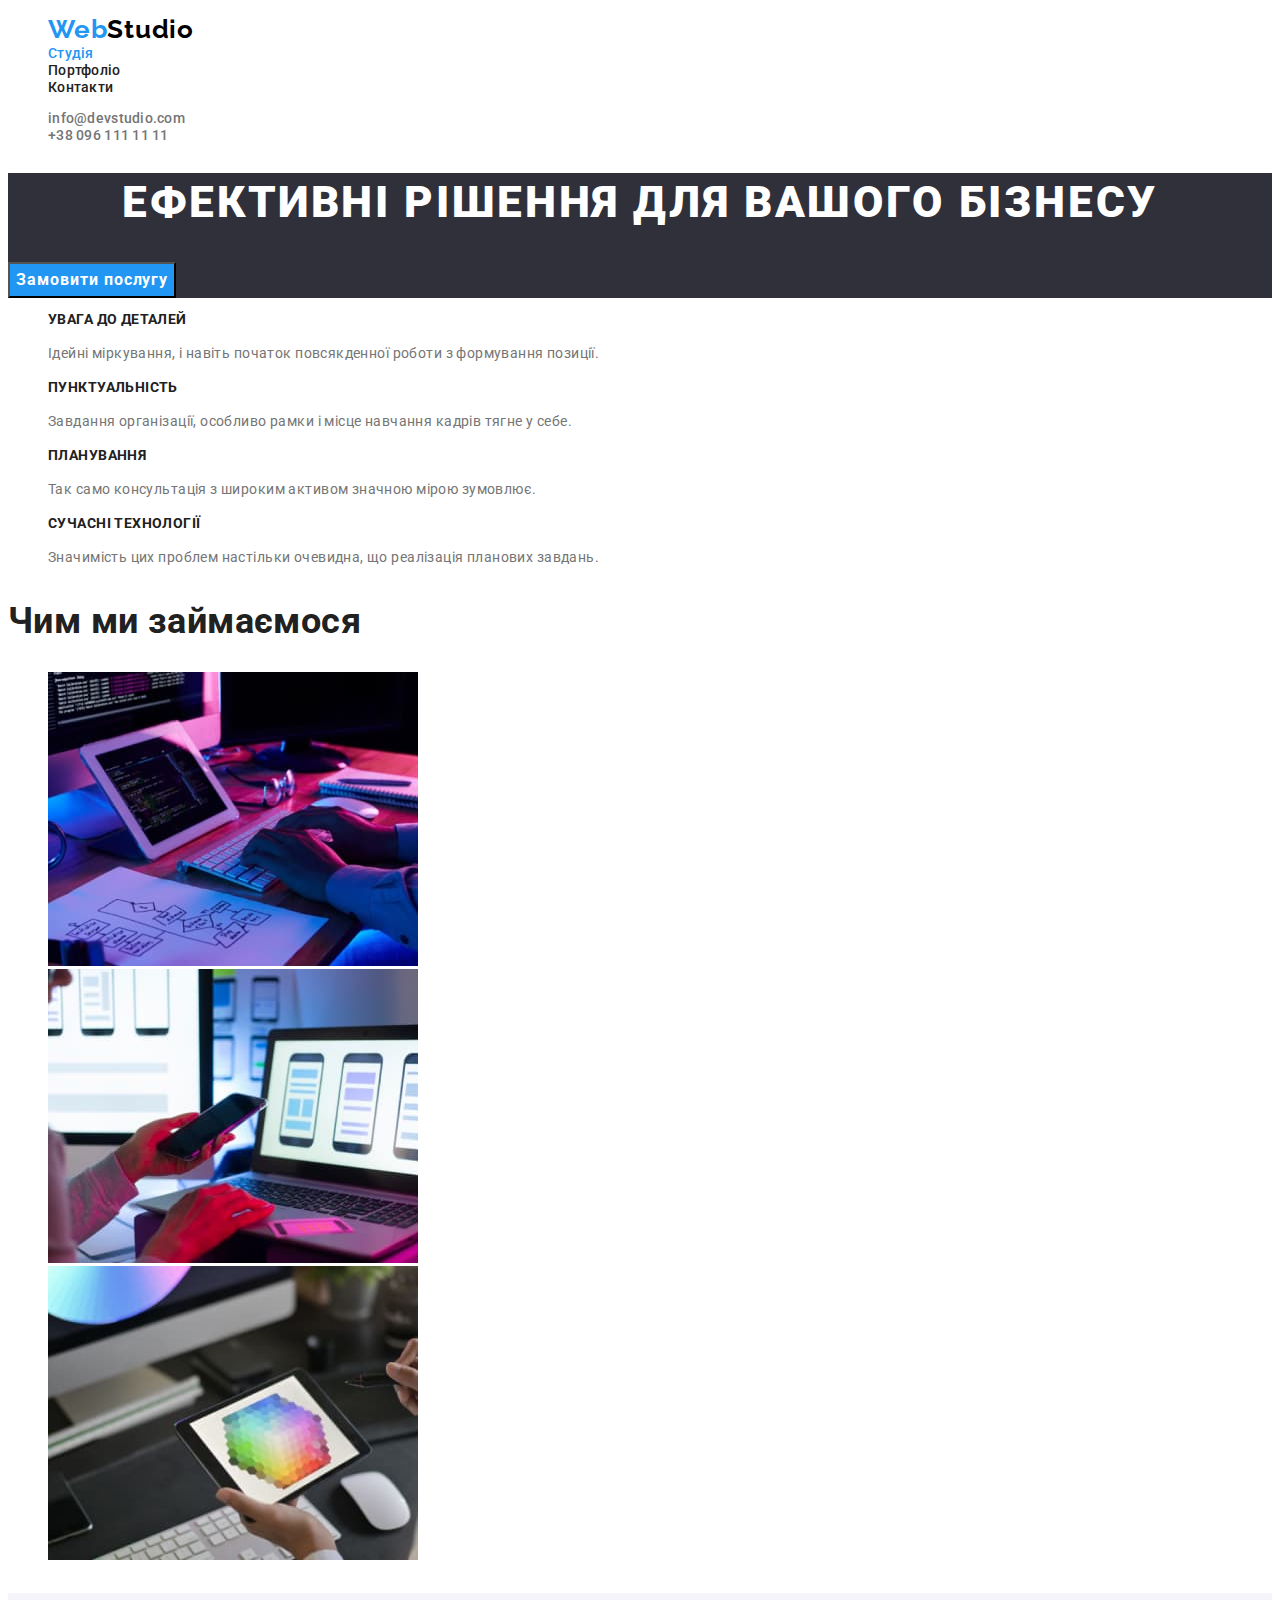
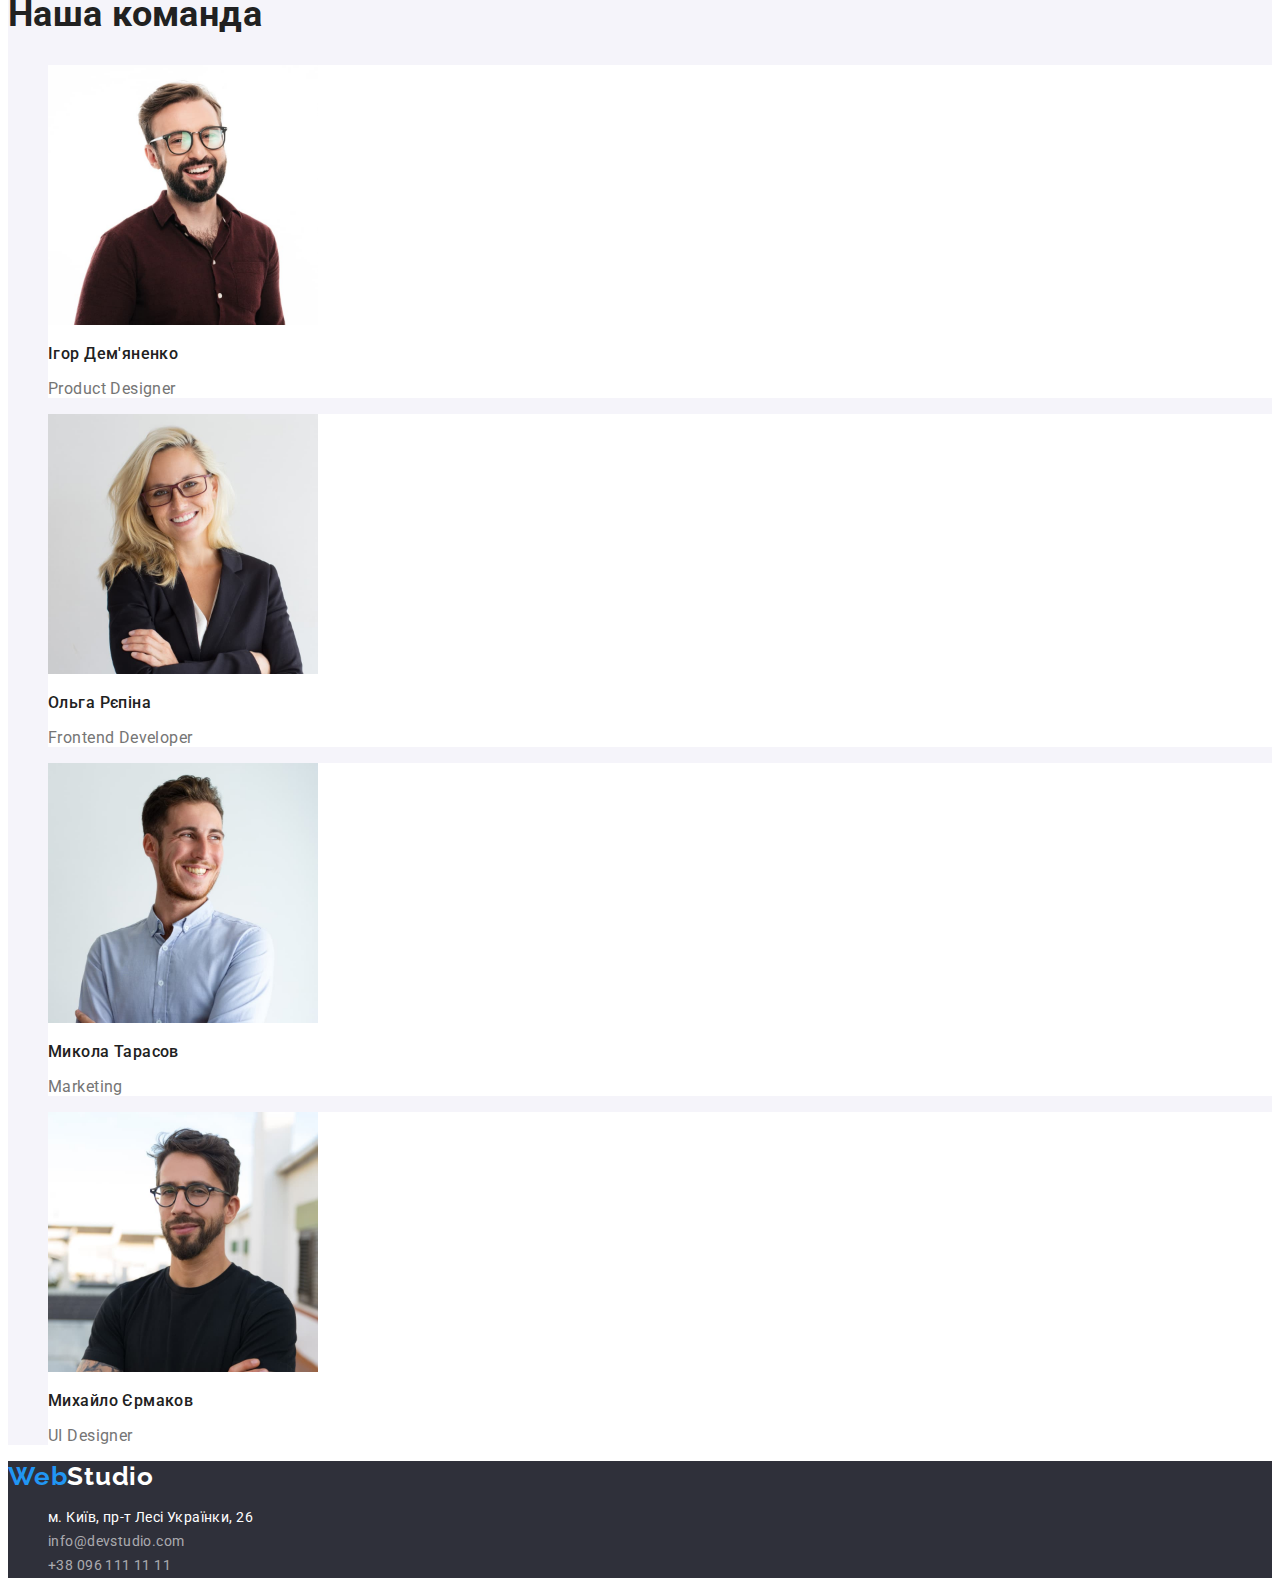
==== index.html @ b94f9e49 "Initial commit" ====
<!DOCTYPE html>
<html lang="uk">
  <head>
    <meta charset="UTF-8" />
    <meta http-equiv="X-UA-Compatible" content="IE=edge" />
    <meta name="viewport" content="width=device-width, initial-scale=1.0" />
    <title>WebStudio</title>
    <link rel="preconnect" href="https://fonts.googleapis.com" />
    <link rel="preconnect" href="https://fonts.gstatic.com" crossorigin />
    <link
      href="https://fonts.googleapis.com/css2?family=Raleway:wght@700&family=Roboto:wght@400;500;700;900&display=swap"
      rel="stylesheet"
    />
    <link rel="stylesheet" href="./css/styles.css" />
  </head>
  <body>
    <!--Шапка сайту-->
    <header class="header">
      <nav clas="nav">
        <ul class="nav-list list">
          <li class="nav-item">
            <a class="logo link" lang="en" href="./index.html"
              >Web<span class="accent">Studio</span></a
            >
          </li>
          <li class="nav-item">
            <a class="nav-link link current" href="./index.html">Студія</a>
          </li>
          <li class="nav-item">
            <a class="nav-link link" href="./portfolio.html">Портфоліо</a>
          </li>
          <li class="nav-item">
            <a class="nav-link link" href="">Контакти</a>
          </li>
        </ul>
      </nav>
      <ul class="list">
        <li>
          <a class="contact-link link" href="mailto:info@devstudio.com"
            >info@devstudio.com
          </a>
        </li>
        <li>
          <a class="contact-link link" href="tel:+380961111111"
            >+38 096 111 11 11</a
          >
        </li>
      </ul>
    </header>

    <main>
      <!--Герой-->
      <section class="hero">
        <h1 class="hero-title">Ефективні рішення для вашого бізнесу</h1>
        <button class="hero-btn" type="button">Замовити послугу</button>
      </section>
      <!--Наші переваги-->
      <section class="benefits">
        <h2 class="visually-hidden">НАШІ ПЕРЕВАГИ</h2>
        <ul class="benefits-list list">
          <li>
            <h3 class="benefits-title">УВАГА ДО ДЕТАЛЕЙ</h3>
            <p class="benefits-text">
              Ідейні міркування, і навіть початок повсякденної роботи з
              формування позиції.
            </p>
          </li>
          <li>
            <h3 class="benefits-title">ПУНКТУАЛЬНІСТЬ</h3>
            <p class="benefits-text">
              Завдання організації, особливо рамки і місце навчання кадрів тягне
              у себе.
            </p>
          </li>
          <li>
            <h3 class="benefits-title">ПЛАНУВАННЯ</h3>
            <p class="benefits-text">
              Так само консультація з широким активом значною мірою зумовлює.
            </p>
          </li>
          <li>
            <h3 class="benefits-title">СУЧАСНІ ТЕХНОЛОГІЇ</h3>
            <p class="benefits-text">
              Значимість цих проблем настільки очевидна, що реалізація планових
              завдань.
            </p>
          </li>
        </ul>
      </section>
      <!--Чим ми займаємося-->
      <section class="activity">
        <h2 class="activity-title section-title">Чим ми займаємося</h2>
        <ul class="activity-list list">
          <li>
            <img
              src="./images/box1.jpg"
              alt="процес написання коду"
              width="370"
            />
          </li>
          <li>
            <img
              src="./images/box2.jpg"
              alt="дизайн телефонного додатку"
              width="370"
            />
          </li>
          <li>
            <img src="./images/box3.jpg" alt="графічний дизайн" width="370" />
          </li>
        </ul>
      </section>
      <!--Наша команда-->
      <section class="team">
        <h2 class="team-title section-title">Наша команда</h2>
        <ul class="list">
          <li class="team-item">
            <img
              src="./images/img.jpg"
              alt="чоловік в окулярах з бородою"
              width="270"
            />
            <h3 class="team-subtitle">Ігор Дем'яненко</h3>
            <p class="team-text" lang="en">Product Designer</p>
          </li>
          <li class="team-item">
            <img
              src="./images/img1.jpg"
              alt="усміхнена блондинка"
              width="270"
            />
            <h3 class="team-subtitle">Ольга Рєпіна</h3>
            <p class="team-text" lang="en">Frontend Developer</p>
          </li>
          <li class="team-item">
            <img
              src="./images/img2.jpg"
              alt="веселий хлопець в сорочці"
              width="270"
            />
            <h3 class="team-subtitle">Микола Тарасов</h3>
            <p class="team-text" lang="en">Marketing</p>
          </li>
          <li class="team-item">
            <img
              src="./images/img3.jpg"
              alt="бородатий чоловік у футболці"
              width="270"
            />
            <h3 class="team-subtitle">Михайло Єрмаков</h3>

            <p class="team-text" lang="en">UI Designer</p>
          </li>
        </ul>
      </section>
    </main>
    <!--Підвал-->
    <footer class="footer">
      <a class="link logo" lang="en" href="./index.html"
        >Web<span class="footer-accent">Studio</span></a
      >
      <address>
        <ul class="list">
          <li>
            <a class="footer-link link" href=""
              >м. Київ, пр-т Лесі Українки, 26</a
            >
          </li>
          <li>
            <a class="footer-contact-link link" href="mailto:info@devstudio.com"
              >info@devstudio.com
            </a>
          </li>
          <li>
            <a class="footer-contact-link link" href="tel:+380961111111"
              >+38 096 111 11 11</a
            >
          </li>
        </ul>
      </address>
    </footer>
  </body>
</html>
---- css/styles.css ----
:root {
  --main-title-color: #212121;
  --second-title-color: #ffffff;
  --main-text-color: #757575;
  --typical-lh: 1.17;
  --main-font: "Roboto", sans-serif;
  --main-background-color: #ffffff;
  --second-background-color: #2f303a;
}

body {
  font-family: var(--main-font);
  background-color: var(--main-background-color);
  color: var(--main-text-color);
  letter-spacing: 0.03em;
  font-size: 14px;
}

.list {
  list-style: none;
}

.link {
  text-decoration: none;
}

/*------------------- Header--------------- */

.logo {
  font-family: "Raleway", sans-serif;
  font-style: normal;
  font-weight: 700;
  font-size: 26px;
  line-height: 1.19;
  letter-spacing: 0.03em;
  color: #2196f3;
}

.accent {
  color: #000000;
}

.nav-link {
  font-weight: 500;
  line-height: 1.14;
  letter-spacing: 0.02em;
  color: var(--main-title-color);
}

.current {
  color: #2196f3;
}

.contact-link {
  font-weight: 500;
  line-height: 1.14;
  letter-spacing: 0.02em;
  color: var(--main-text-color);
}

.nav-link:hover,
.nav-link:focus {
  color: #2196f3;
}

.contact-link:hover,
.contact-link:focus {
  color: #2196f3;
}

/*-------------- Hero ------------------*/

.hero {
  background: var(--second-background-color);
}

.hero-title {
  font-weight: 900;
  font-size: 44px;
  line-height: 1.36;
  text-align: center;
  letter-spacing: 0.06em;
  text-transform: uppercase;
  color: var(--second-title-color);
}

.hero-btn {
  font-family: inherit;
  font-weight: 700;
  font-size: 16px;
  line-height: 1.87;
  letter-spacing: 0.06em;
  color: var(--second-title-color);
  background: #2196f3;
  cursor: pointer;
}

.hero-btn:hover,
.hero-btn:focus {
  background: #188ce8;
  box-shadow: 0px 4px 4px rgba(0, 0, 0, 0.15);
  border-radius: 4px;
}

/* ------------------Benefits------------ */

.visually-hidden {
  position: absolute;
  width: 1px;
  height: 1px;
  overflow: hidden;
  border: 0;
  padding: 0;
  clip: rect(0 0 0 0);
  clip-path: inset(50%);
  margin: -1px;
  white-space: nowrap;
}

.benefits-title {
  font-size: 14px;
  line-height: 1.14;
  color: var(--main-title-color);
}
.benefits-text {
  line-height: 1.71;
}

/*------------------------ Activity----------------- */

.section-title {
  font-size: 36px;
  line-height: var(--typical-lh);
  color: var(--main-title-color);
}

/* ---------Team------------- */

.team {
  background: #f5f4fa;
}

.team-subtitle {
  font-weight: 500;
  font-size: 16px;
  line-height: 1.19;
  color: var(--main-title-color);
}
.team-text {
  font-size: 16px;
  line-height: 1.19;
}

.team-item {
  background: var(--main-background-color);
}

/* --------------------Footer------------------ */

.footer {
  background: var(--second-background-color);
}

.footer-accent {
  color: #ffffff;
}

.footer-link {
  font-style: normal;
  line-height: 1.71;
  color: var(--second-title-color);
}

.footer-contact-link {
  font-style: normal;
  line-height: 1.71;
  color: rgba(255, 255, 255, 0.6);
}

.footer-contact-link:hover,
.footer-contact-link:focus {
  color: #2196f3;
}

/* ------------------PORTFOLIO----------------- */

.button {
  font-family: inherit;
  font-style: normal;
  font-weight: 500;
  font-size: 16px;
  line-height: 1.62;
  letter-spacing: 0.03em;
  color: var(--main-title-color);
  cursor: pointer;
  background: #f5f4fa;
}

.button:hover,
.button:focus {
  color: var(--second-title-color);
  background: #2196f3;
  box-shadow: 0px 3px 1px rgba(0, 0, 0, 0.1), 0px 1px 2px rgba(0, 0, 0, 0.08),
    0px 2px 2px rgba(0, 0, 0, 0.12);
}

.project-title {
  font-size: 18px;
  line-height: 2;
  letter-spacing: 0.06em;
  color: var(--main-title-color);
}

.project-text {
  font-size: 16px;
  line-height: 1.87;
}
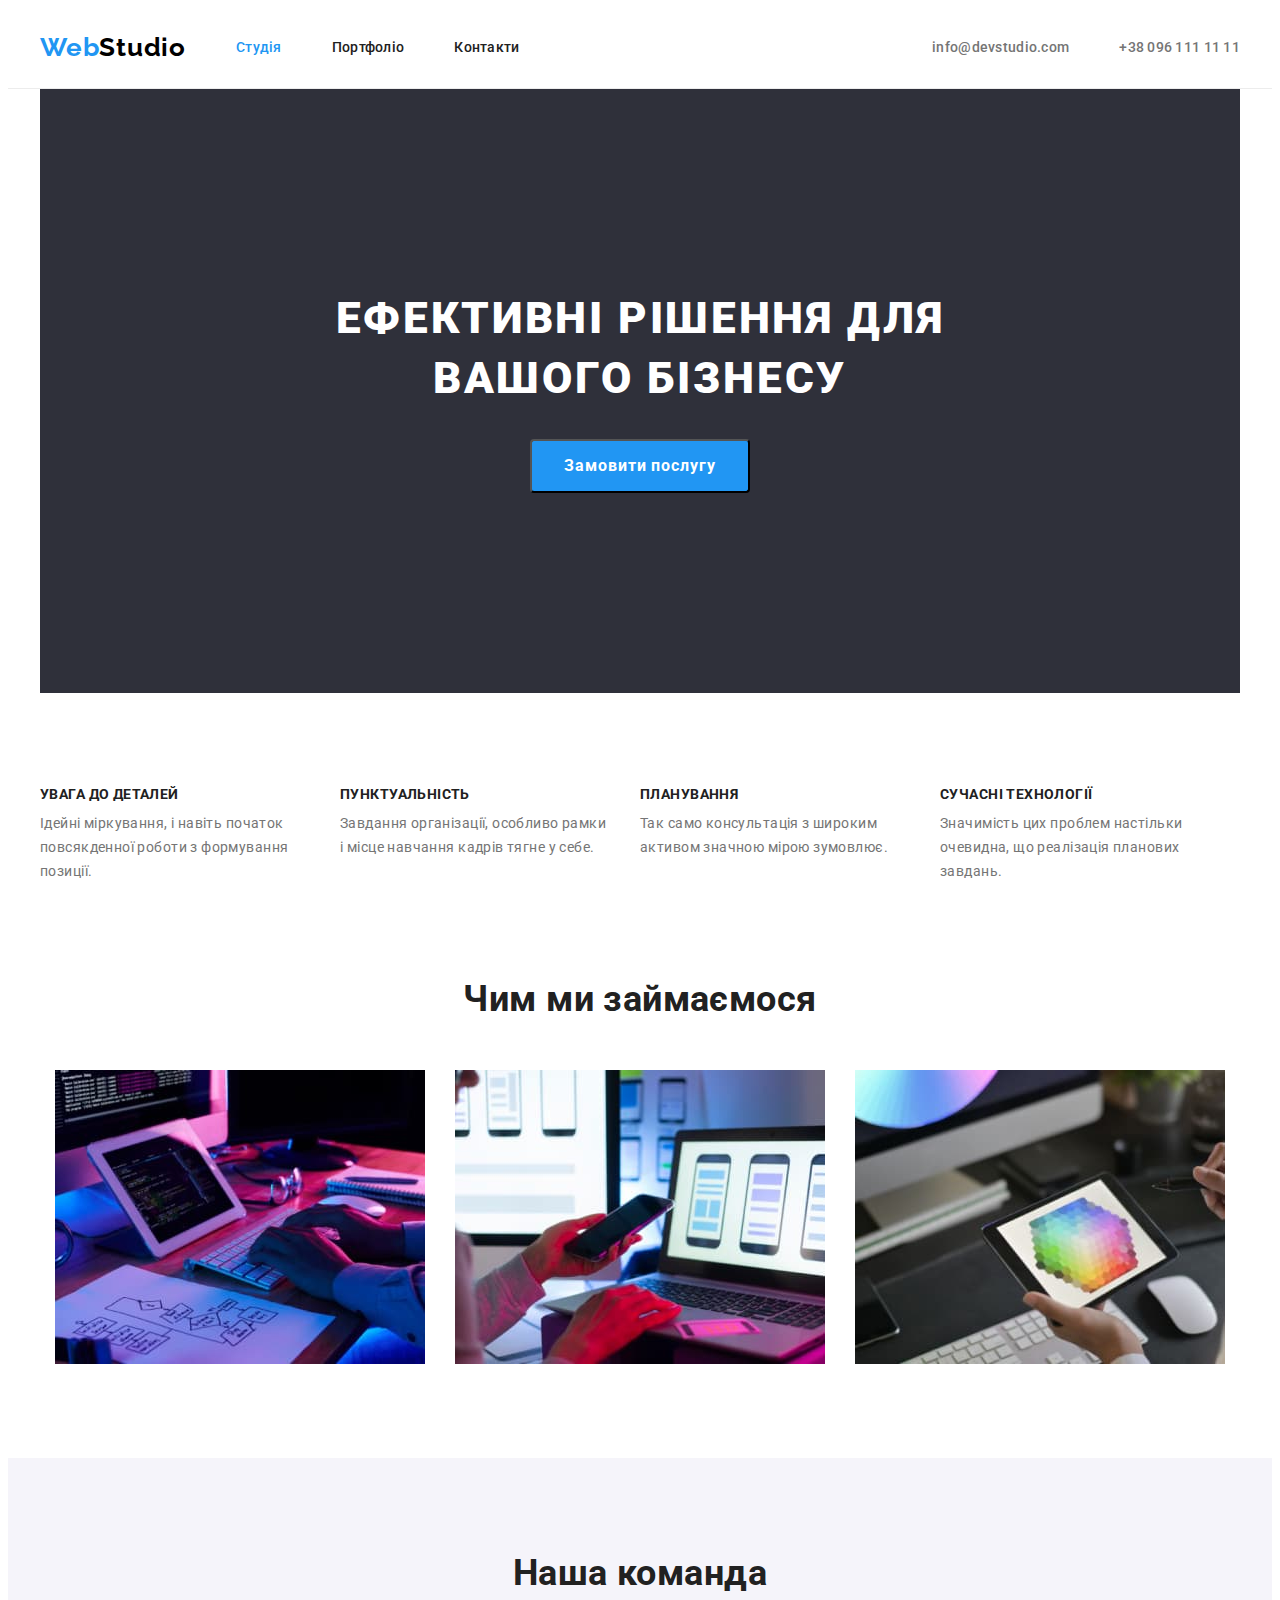
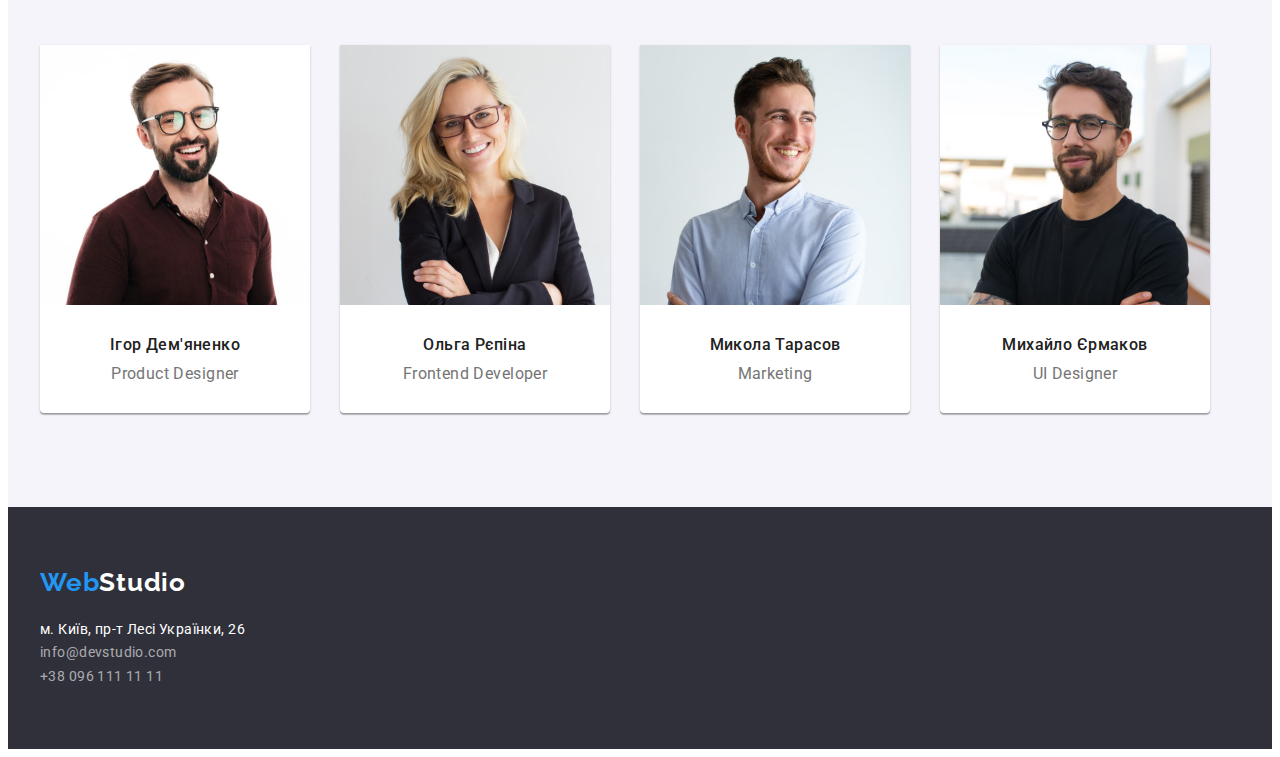
==== commit 59321323: "positioning" ====
--- a/index.html
+++ b/index.html
@@ -11,173 +11,208 @@
       href="https://fonts.googleapis.com/css2?family=Raleway:wght@700&family=Roboto:wght@400;500;700;900&display=swap"
       rel="stylesheet"
     />
+    <!-- normalize -->
+    <link
+      rel="stylesheet"
+      href="https://cdnjs.cloudflare.com/ajax/libs/modern-normalize/1.1.0/modern-normalize.min.css"
+      integrity="sha512-wpPYUAdjBVSE4KJnH1VR1HeZfpl1ub8YT/NKx4PuQ5NmX2tKuGu6U/JRp5y+Y8XG2tV+wKQpNHVUX03MfMFn9Q=="
+      crossorigin="anonymous"
+      referrerpolicy="no-referrer"
+    />
+    <!-- styles -->
     <link rel="stylesheet" href="./css/styles.css" />
   </head>
   <body>
     <!--Шапка сайту-->
     <header class="header">
-      <nav clas="nav">
-        <ul class="nav-list list">
-          <li class="nav-item">
-            <a class="logo link" lang="en" href="./index.html"
-              >Web<span class="accent">Studio</span></a
+      <div class="container">
+        <nav clas="header-nav">
+          <ul class="header-nav-list list">
+            <li class="header-nav-item">
+              <a class="logo link" lang="en" href="./index.html"
+                >Web<span class="accent">Studio</span></a
+              >
+            </li>
+            <li class="header-nav-item">
+              <a class="header-nav-link link current" href="./index.html"
+                >Студія</a
+              >
+            </li>
+            <li class="header-nav-item">
+              <a class="header-nav-link link" href="./portfolio.html"
+                >Портфоліо</a
+              >
+            </li>
+            <li class="header-nav-item">
+              <a class="header-nav-link link" href="">Контакти</a>
+            </li>
+          </ul>
+        </nav>
+        <ul class="header-contact-list list">
+          <li>
+            <a class="contact-link link" href="mailto:info@devstudio.com"
+              >info@devstudio.com
+            </a>
+          </li>
+          <li>
+            <a class="contact-link link" href="tel:+380961111111"
+              >+38 096 111 11 11</a
             >
           </li>
-          <li class="nav-item">
-            <a class="nav-link link current" href="./index.html">Студія</a>
-          </li>
-          <li class="nav-item">
-            <a class="nav-link link" href="./portfolio.html">Портфоліо</a>
-          </li>
-          <li class="nav-item">
-            <a class="nav-link link" href="">Контакти</a>
-          </li>
         </ul>
-      </nav>
-      <ul class="list">
-        <li>
-          <a class="contact-link link" href="mailto:info@devstudio.com"
-            >info@devstudio.com
-          </a>
-        </li>
-        <li>
-          <a class="contact-link link" href="tel:+380961111111"
-            >+38 096 111 11 11</a
-          >
-        </li>
-      </ul>
+      </div>
     </header>
 
     <main>
       <!--Герой-->
       <section class="hero">
-        <h1 class="hero-title">Ефективні рішення для вашого бізнесу</h1>
-        <button class="hero-btn" type="button">Замовити послугу</button>
+        <div class="container">
+          <h1 class="hero-title">Ефективні рішення для вашого бізнесу</h1>
+          <button class="hero-btn" type="button">Замовити послугу</button>
+        </div>
       </section>
       <!--Наші переваги-->
-      <section class="benefits">
-        <h2 class="visually-hidden">НАШІ ПЕРЕВАГИ</h2>
-        <ul class="benefits-list list">
-          <li>
-            <h3 class="benefits-title">УВАГА ДО ДЕТАЛЕЙ</h3>
-            <p class="benefits-text">
-              Ідейні міркування, і навіть початок повсякденної роботи з
-              формування позиції.
-            </p>
-          </li>
-          <li>
-            <h3 class="benefits-title">ПУНКТУАЛЬНІСТЬ</h3>
-            <p class="benefits-text">
-              Завдання організації, особливо рамки і місце навчання кадрів тягне
-              у себе.
-            </p>
-          </li>
-          <li>
-            <h3 class="benefits-title">ПЛАНУВАННЯ</h3>
-            <p class="benefits-text">
-              Так само консультація з широким активом значною мірою зумовлює.
-            </p>
-          </li>
-          <li>
-            <h3 class="benefits-title">СУЧАСНІ ТЕХНОЛОГІЇ</h3>
-            <p class="benefits-text">
-              Значимість цих проблем настільки очевидна, що реалізація планових
-              завдань.
-            </p>
-          </li>
-        </ul>
+      <section class="benefits section">
+        <div class="container">
+          <h2 class="visually-hidden">НАШІ ПЕРЕВАГИ</h2>
+          <ul class="benefits-list list">
+            <li>
+              <h3 class="benefits-title">УВАГА ДО ДЕТАЛЕЙ</h3>
+              <p class="benefits-text">
+                Ідейні міркування, і навіть початок повсякденної роботи з
+                формування позиції.
+              </p>
+            </li>
+            <li>
+              <h3 class="benefits-title">ПУНКТУАЛЬНІСТЬ</h3>
+              <p class="benefits-text">
+                Завдання організації, особливо рамки і місце навчання кадрів
+                тягне у себе.
+              </p>
+            </li>
+            <li>
+              <h3 class="benefits-title">ПЛАНУВАННЯ</h3>
+              <p class="benefits-text">
+                Так само консультація з широким активом значною мірою зумовлює.
+              </p>
+            </li>
+            <li>
+              <h3 class="benefits-title">СУЧАСНІ ТЕХНОЛОГІЇ</h3>
+              <p class="benefits-text">
+                Значимість цих проблем настільки очевидна, що реалізація
+                планових завдань.
+              </p>
+            </li>
+          </ul>
+        </div>
       </section>
       <!--Чим ми займаємося-->
-      <section class="activity">
-        <h2 class="activity-title section-title">Чим ми займаємося</h2>
-        <ul class="activity-list list">
-          <li>
-            <img
-              src="./images/box1.jpg"
-              alt="процес написання коду"
-              width="370"
-            />
-          </li>
-          <li>
-            <img
-              src="./images/box2.jpg"
-              alt="дизайн телефонного додатку"
-              width="370"
-            />
-          </li>
-          <li>
-            <img src="./images/box3.jpg" alt="графічний дизайн" width="370" />
-          </li>
-        </ul>
+      <section class="activity section">
+        <div class="container">
+          <h2 class="activity-title section-title">Чим ми займаємося</h2>
+          <ul class="activity-list list">
+            <li>
+              <img
+                src="./images/box1.jpg"
+                alt="процес написання коду"
+                width="370"
+              />
+            </li>
+            <li>
+              <img
+                src="./images/box2.jpg"
+                alt="дизайн телефонного додатку"
+                width="370"
+              />
+            </li>
+            <li>
+              <img src="./images/box3.jpg" alt="графічний дизайн" width="370" />
+            </li>
+          </ul>
+        </div>
       </section>
       <!--Наша команда-->
-      <section class="team">
-        <h2 class="team-title section-title">Наша команда</h2>
-        <ul class="list">
-          <li class="team-item">
-            <img
-              src="./images/img.jpg"
-              alt="чоловік в окулярах з бородою"
-              width="270"
-            />
-            <h3 class="team-subtitle">Ігор Дем'яненко</h3>
-            <p class="team-text" lang="en">Product Designer</p>
-          </li>
-          <li class="team-item">
-            <img
-              src="./images/img1.jpg"
-              alt="усміхнена блондинка"
-              width="270"
-            />
-            <h3 class="team-subtitle">Ольга Рєпіна</h3>
-            <p class="team-text" lang="en">Frontend Developer</p>
-          </li>
-          <li class="team-item">
-            <img
-              src="./images/img2.jpg"
-              alt="веселий хлопець в сорочці"
-              width="270"
-            />
-            <h3 class="team-subtitle">Микола Тарасов</h3>
-            <p class="team-text" lang="en">Marketing</p>
-          </li>
-          <li class="team-item">
-            <img
-              src="./images/img3.jpg"
-              alt="бородатий чоловік у футболці"
-              width="270"
-            />
-            <h3 class="team-subtitle">Михайло Єрмаков</h3>
+      <section class="team section">
+        <div class="container">
+          <h2 class="team-title section-title">Наша команда</h2>
+          <ul class="team-list list">
+            <li class="team-item">
+              <img
+                src="./images/img.jpg"
+                alt="чоловік в окулярах з бородою"
+                width="270"
+              />
+              <div class="team-content">
+                <h3 class="team-subtitle">Ігор Дем'яненко</h3>
+                <p class="team-text" lang="en">Product Designer</p>
+              </div>
+            </li>
+            <li class="team-item">
+              <img
+                src="./images/img1.jpg"
+                alt="усміхнена блондинка"
+                width="270"
+              />
+              <div class="team-content">
+                <h3 class="team-subtitle">Ольга Рєпіна</h3>
+                <p class="team-text" lang="en">Frontend Developer</p>
+              </div>
+            </li>
+            <li class="team-item">
+              <img
+                src="./images/img2.jpg"
+                alt="веселий хлопець в сорочці"
+                width="270"
+              />
+              <div class="team-content">
+                <h3 class="team-subtitle">Микола Тарасов</h3>
+                <p class="team-text" lang="en">Marketing</p>
+              </div>
+            </li>
+            <li class="team-item">
+              <img
+                src="./images/img3.jpg"
+                alt="бородатий чоловік у футболці"
+                width="270"
+              />
+              <div class="team-content">
+                <h3 class="team-subtitle">Михайло Єрмаков</h3>
 
-            <p class="team-text" lang="en">UI Designer</p>
-          </li>
-        </ul>
+                <p class="team-text" lang="en">UI Designer</p>
+              </div>
+            </li>
+          </ul>
+        </div>
       </section>
     </main>
     <!--Підвал-->
     <footer class="footer">
-      <a class="link logo" lang="en" href="./index.html"
-        >Web<span class="footer-accent">Studio</span></a
-      >
-      <address>
-        <ul class="list">
-          <li>
-            <a class="footer-link link" href=""
-              >м. Київ, пр-т Лесі Українки, 26</a
-            >
-          </li>
-          <li>
-            <a class="footer-contact-link link" href="mailto:info@devstudio.com"
-              >info@devstudio.com
-            </a>
-          </li>
-          <li>
-            <a class="footer-contact-link link" href="tel:+380961111111"
-              >+38 096 111 11 11</a
-            >
-          </li>
-        </ul>
-      </address>
+      <div class="container">
+        <a class="footer-logo link logo" lang="en" href="./index.html"
+          >Web<span class="footer-accent">Studio</span></a
+        >
+        <address class="address">
+          <ul class="list">
+            <li>
+              <a class="footer-link link" href=""
+                >м. Київ, пр-т Лесі Українки, 26</a
+              >
+            </li>
+            <li>
+              <a
+                class="footer-contact-link link"
+                href="mailto:info@devstudio.com"
+                >info@devstudio.com
+              </a>
+            </li>
+            <li>
+              <a class="footer-contact-link link" href="tel:+380961111111"
+                >+38 096 111 11 11</a
+              >
+            </li>
+          </ul>
+        </address>
+      </div>
     </footer>
   </body>
 </html>
--- a/css/styles.css
+++ b/css/styles.css
@@ -16,15 +16,83 @@
   font-size: 14px;
 }
 
+/* скидання маржина */
+
+h1,
+h2,
+h3,
+p {
+  margin: 0;
+}
+
+/* Скидання для зображень */
+img {
+  display: block;
+  max-width: 100%;
+  height: auto;
+}
+
+/* Скидання базових стилів для списків */
+
 .list {
   list-style: none;
-}
+  padding-left: 0;
+  margin: 0;
+}
+
+/* Скидання підкреслень для посилань */
 
 .link {
   text-decoration: none;
 }
 
+/* Скидання курсива для address */
+
+address {
+  font-style: normal;
+  line-height: 1.71;
+}
+
+/* Utilit */
+
+.container {
+  width: 1200px;
+  margin: 0 auto;
+  padding: 0 15px;
+}
+
+.section {
+  padding-top: 94px;
+  padding-bottom: 94px;
+}
+
 /*------------------- Header--------------- */
+
+.header {
+  border-bottom: 1px solid #ececec;
+}
+
+.header .container {
+  display: flex;
+  align-items: center;
+}
+
+.header-nav {
+  display: flex;
+}
+
+.header-nav-list {
+  display: flex;
+  align-items: center;
+  gap: 50px;
+}
+
+.header-contact-list {
+  display: flex;
+  align-items: center;
+  gap: 50px;
+  margin-left: auto;
+}
 
 .logo {
   font-family: "Raleway", sans-serif;
@@ -34,17 +102,23 @@
   line-height: 1.19;
   letter-spacing: 0.03em;
   color: #2196f3;
+
+  display: block;
+  padding: 24px 0 25px 0;
 }
 
 .accent {
   color: #000000;
 }
 
-.nav-link {
+.header-nav-link {
   font-weight: 500;
   line-height: 1.14;
   letter-spacing: 0.02em;
   color: var(--main-title-color);
+
+  display: block;
+  padding: 32px 0;
 }
 
 .current {
@@ -56,10 +130,13 @@
   line-height: 1.14;
   letter-spacing: 0.02em;
   color: var(--main-text-color);
-}
-
-.nav-link:hover,
-.nav-link:focus {
+
+  display: block;
+  padding: 32px 0;
+}
+
+.header-nav-link:hover,
+.header-nav-link:focus {
   color: #2196f3;
 }
 
@@ -70,18 +147,25 @@
 
 /*-------------- Hero ------------------*/
 
-.hero {
-  background: var(--second-background-color);
+.hero .container {
+  background-color: var(--second-background-color);
+
+  text-align: center;
+  padding: 200px 0;
 }
 
 .hero-title {
   font-weight: 900;
   font-size: 44px;
   line-height: 1.36;
-  text-align: center;
   letter-spacing: 0.06em;
   text-transform: uppercase;
   color: var(--second-title-color);
+
+  max-width: 696px;
+  margin-bottom: 30px;
+  margin-left: auto;
+  margin-right: auto;
 }
 
 .hero-btn {
@@ -93,13 +177,15 @@
   color: var(--second-title-color);
   background: #2196f3;
   cursor: pointer;
+
+  padding: 10px 32px;
+  border-radius: 4px;
 }
 
 .hero-btn:hover,
 .hero-btn:focus {
   background: #188ce8;
   box-shadow: 0px 4px 4px rgba(0, 0, 0, 0.15);
-  border-radius: 4px;
 }
 
 /* ------------------Benefits------------ */
@@ -117,13 +203,26 @@
   white-space: nowrap;
 }
 
+.benefits {
+  margin-left: auto;
+  margin-right: auto;
+}
+
+.benefits-list {
+  display: flex;
+  gap: 30px;
+}
+
 .benefits-title {
   font-size: 14px;
   line-height: 1.14;
   color: var(--main-title-color);
+
+  margin-bottom: 10px;
 }
 .benefits-text {
   line-height: 1.71;
+  max-width: 270px;
 }
 
 /*------------------------ Activity----------------- */
@@ -132,6 +231,18 @@
   font-size: 36px;
   line-height: var(--typical-lh);
   color: var(--main-title-color);
+  text-align: center;
+  margin-bottom: 50px;
+}
+
+.activity {
+  padding-top: 0;
+}
+
+.activity-list {
+  display: flex;
+  gap: 30px;
+  justify-content: center;
 }
 
 /* ---------Team------------- */
@@ -140,11 +251,23 @@
   background: #f5f4fa;
 }
 
+.team-list {
+  display: flex;
+  gap: 30px;
+}
+
+.team-content {
+  text-align: center;
+  padding: 30px 0;
+}
+
 .team-subtitle {
   font-weight: 500;
   font-size: 16px;
   line-height: 1.19;
   color: var(--main-title-color);
+
+  margin-bottom: 10px;
 }
 .team-text {
   font-size: 16px;
@@ -153,12 +276,21 @@
 
 .team-item {
   background: var(--main-background-color);
+  box-shadow: 0px 1px 3px rgba(0, 0, 0, 0.12), 0px 1px 1px rgba(0, 0, 0, 0.14),
+    0px 2px 1px rgba(0, 0, 0, 0.2);
+  border-radius: 0px 0px 4px 4px;
 }
 
 /* --------------------Footer------------------ */
 
 .footer {
   background: var(--second-background-color);
+  padding: 60px 0;
+}
+
+.footer-logo {
+  margin-bottom: 20px;
+  padding: 0;
 }
 
 .footer-accent {
@@ -166,15 +298,13 @@
 }
 
 .footer-link {
-  font-style: normal;
-  line-height: 1.71;
   color: var(--second-title-color);
 }
 
 .footer-contact-link {
-  font-style: normal;
-  line-height: 1.71;
   color: rgba(255, 255, 255, 0.6);
+
+  margin-top: 9px;
 }
 
 .footer-contact-link:hover,
@@ -183,6 +313,13 @@
 }
 
 /* ------------------PORTFOLIO----------------- */
+
+.project-list-button {
+  display: flex;
+  gap: 8px;
+  margin-bottom: 50px;
+  justify-content: center;
+}
 
 .button {
   font-family: inherit;
@@ -194,6 +331,10 @@
   color: var(--main-title-color);
   cursor: pointer;
   background: #f5f4fa;
+  border-radius: 4px;
+  border: 0;
+
+  padding: 6px 22px;
 }
 
 .button:hover,
@@ -204,11 +345,28 @@
     0px 2px 2px rgba(0, 0, 0, 0.12);
 }
 
+.project-list {
+  display: flex;
+  flex-wrap: wrap;
+  gap: 30px;
+}
+
+.project-item {
+  display: block;
+  width: calc((100% - 60px) / 3);
+  border: 1px solid #eeeeee;
+}
+
+.portfolio-content {
+  padding: 20px 24px;
+}
+
 .project-title {
   font-size: 18px;
   line-height: 2;
   letter-spacing: 0.06em;
   color: var(--main-title-color);
+  margin-bottom: 4px;
 }
 
 .project-text {
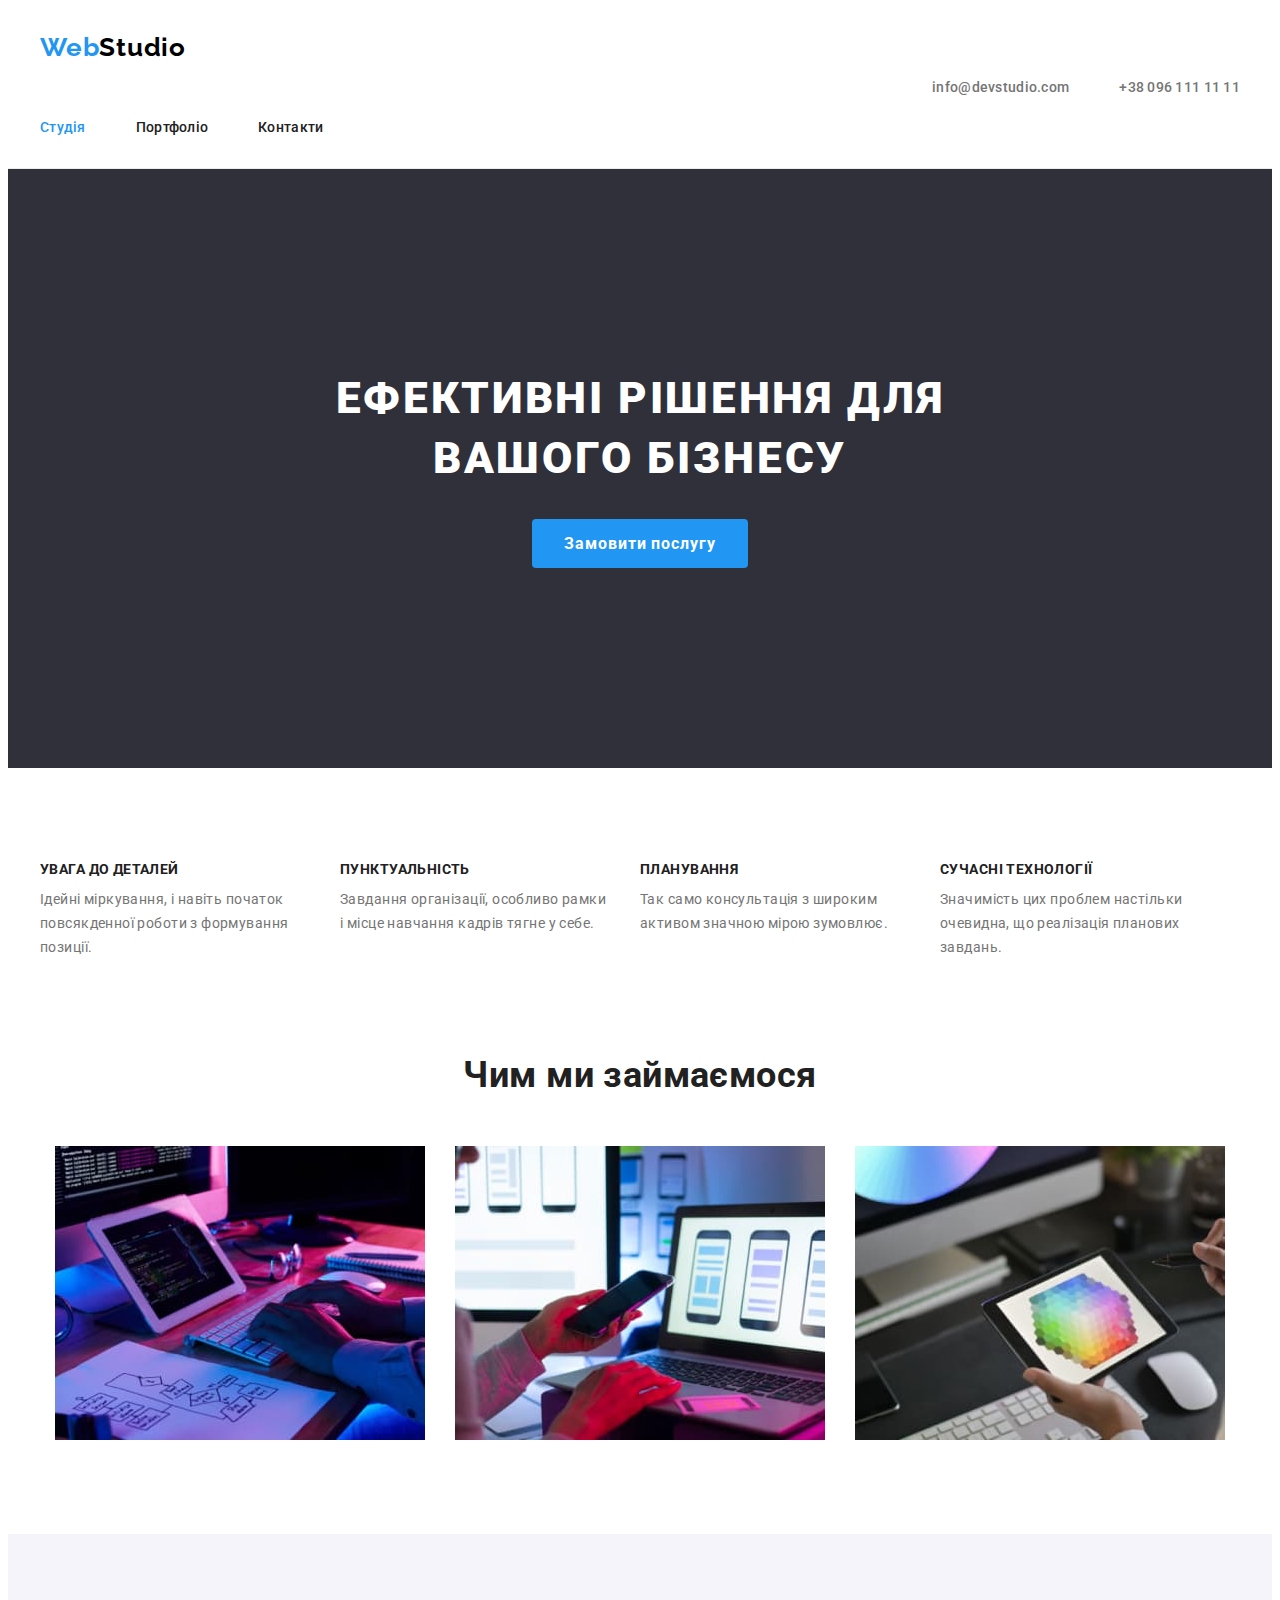
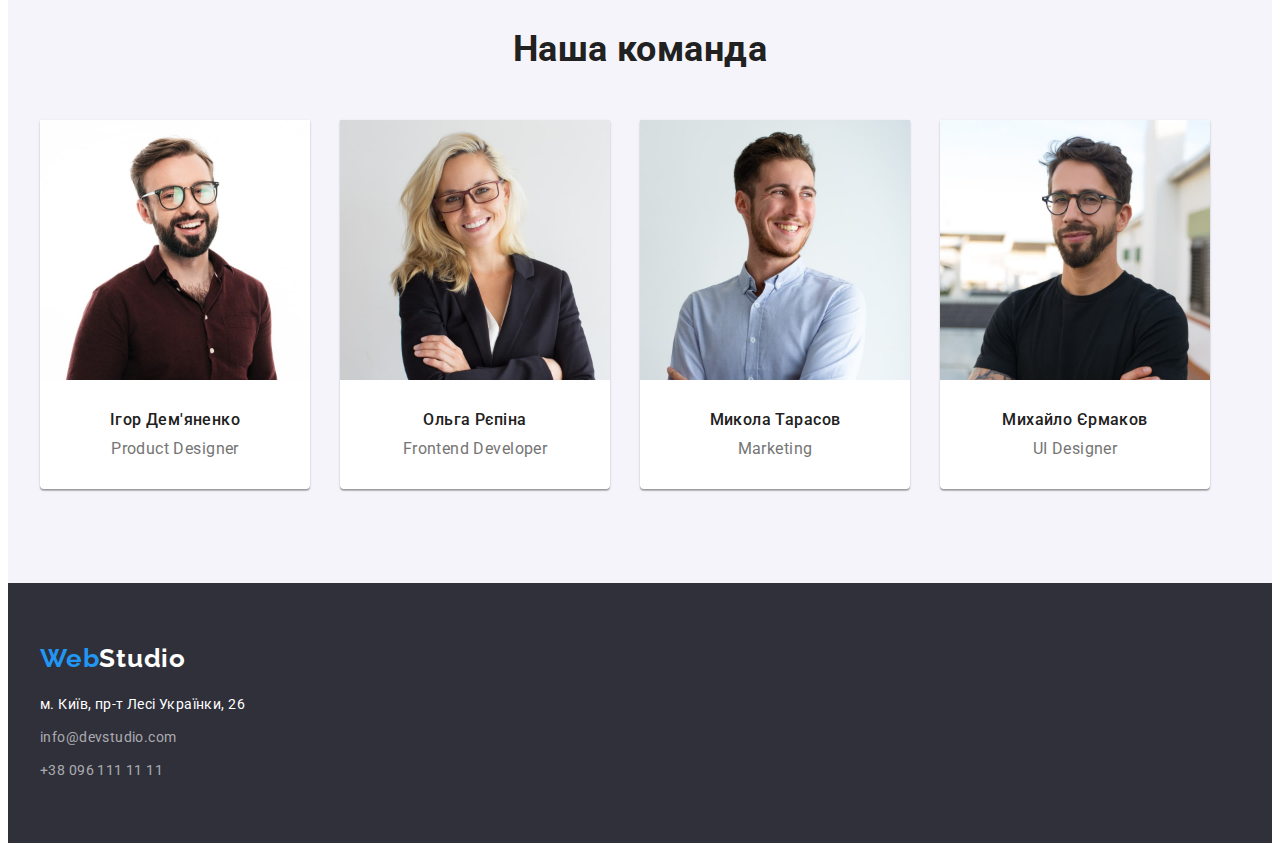
==== commit aecded4a: "correction" ====
--- a/index.html
+++ b/index.html
@@ -27,12 +27,10 @@
     <header class="header">
       <div class="container">
         <nav clas="header-nav">
+          <a class="header-logo logo link" lang="en" href="./index.html"
+            >Web<span class="accent">Studio</span></a
+          >
           <ul class="header-nav-list list">
-            <li class="header-nav-item">
-              <a class="logo link" lang="en" href="./index.html"
-                >Web<span class="accent">Studio</span></a
-              >
-            </li>
             <li class="header-nav-item">
               <a class="header-nav-link link current" href="./index.html"
                 >Студія</a
@@ -192,20 +190,20 @@
           >Web<span class="footer-accent">Studio</span></a
         >
         <address class="address">
-          <ul class="list">
+          <ul class="footer-list list">
             <li>
               <a class="footer-link link" href=""
                 >м. Київ, пр-т Лесі Українки, 26</a
               >
             </li>
-            <li>
+            <li class="footer-item">
               <a
                 class="footer-contact-link link"
                 href="mailto:info@devstudio.com"
                 >info@devstudio.com
               </a>
             </li>
-            <li>
+            <li class="footer-item">
               <a class="footer-contact-link link" href="tel:+380961111111"
                 >+38 096 111 11 11</a
               >
--- a/css/styles.css
+++ b/css/styles.css
@@ -81,19 +81,6 @@
   display: flex;
 }
 
-.header-nav-list {
-  display: flex;
-  align-items: center;
-  gap: 50px;
-}
-
-.header-contact-list {
-  display: flex;
-  align-items: center;
-  gap: 50px;
-  margin-left: auto;
-}
-
 .logo {
   font-family: "Raleway", sans-serif;
   font-style: normal;
@@ -104,7 +91,23 @@
   color: #2196f3;
 
   display: block;
+}
+
+.header-logo {
   padding: 24px 0 25px 0;
+  margin-right: 93px;
+}
+
+.header-nav-list {
+  display: flex;
+  align-items: center;
+  gap: 50px;
+}
+
+.header-contact-list {
+  display: flex;
+  gap: 50px;
+  margin-left: auto;
 }
 
 .accent {
@@ -147,7 +150,7 @@
 
 /*-------------- Hero ------------------*/
 
-.hero .container {
+.hero {
   background-color: var(--second-background-color);
 
   text-align: center;
@@ -162,10 +165,11 @@
   text-transform: uppercase;
   color: var(--second-title-color);
 
-  max-width: 696px;
+  width: 696px;
   margin-bottom: 30px;
   margin-left: auto;
   margin-right: auto;
+  text-align: center;
 }
 
 .hero-btn {
@@ -180,6 +184,7 @@
 
   padding: 10px 32px;
   border-radius: 4px;
+  border: none;
 }
 
 .hero-btn:hover,
@@ -303,7 +308,9 @@
 
 .footer-contact-link {
   color: rgba(255, 255, 255, 0.6);
-
+}
+
+.footer-list .footer-item {
   margin-top: 9px;
 }
 
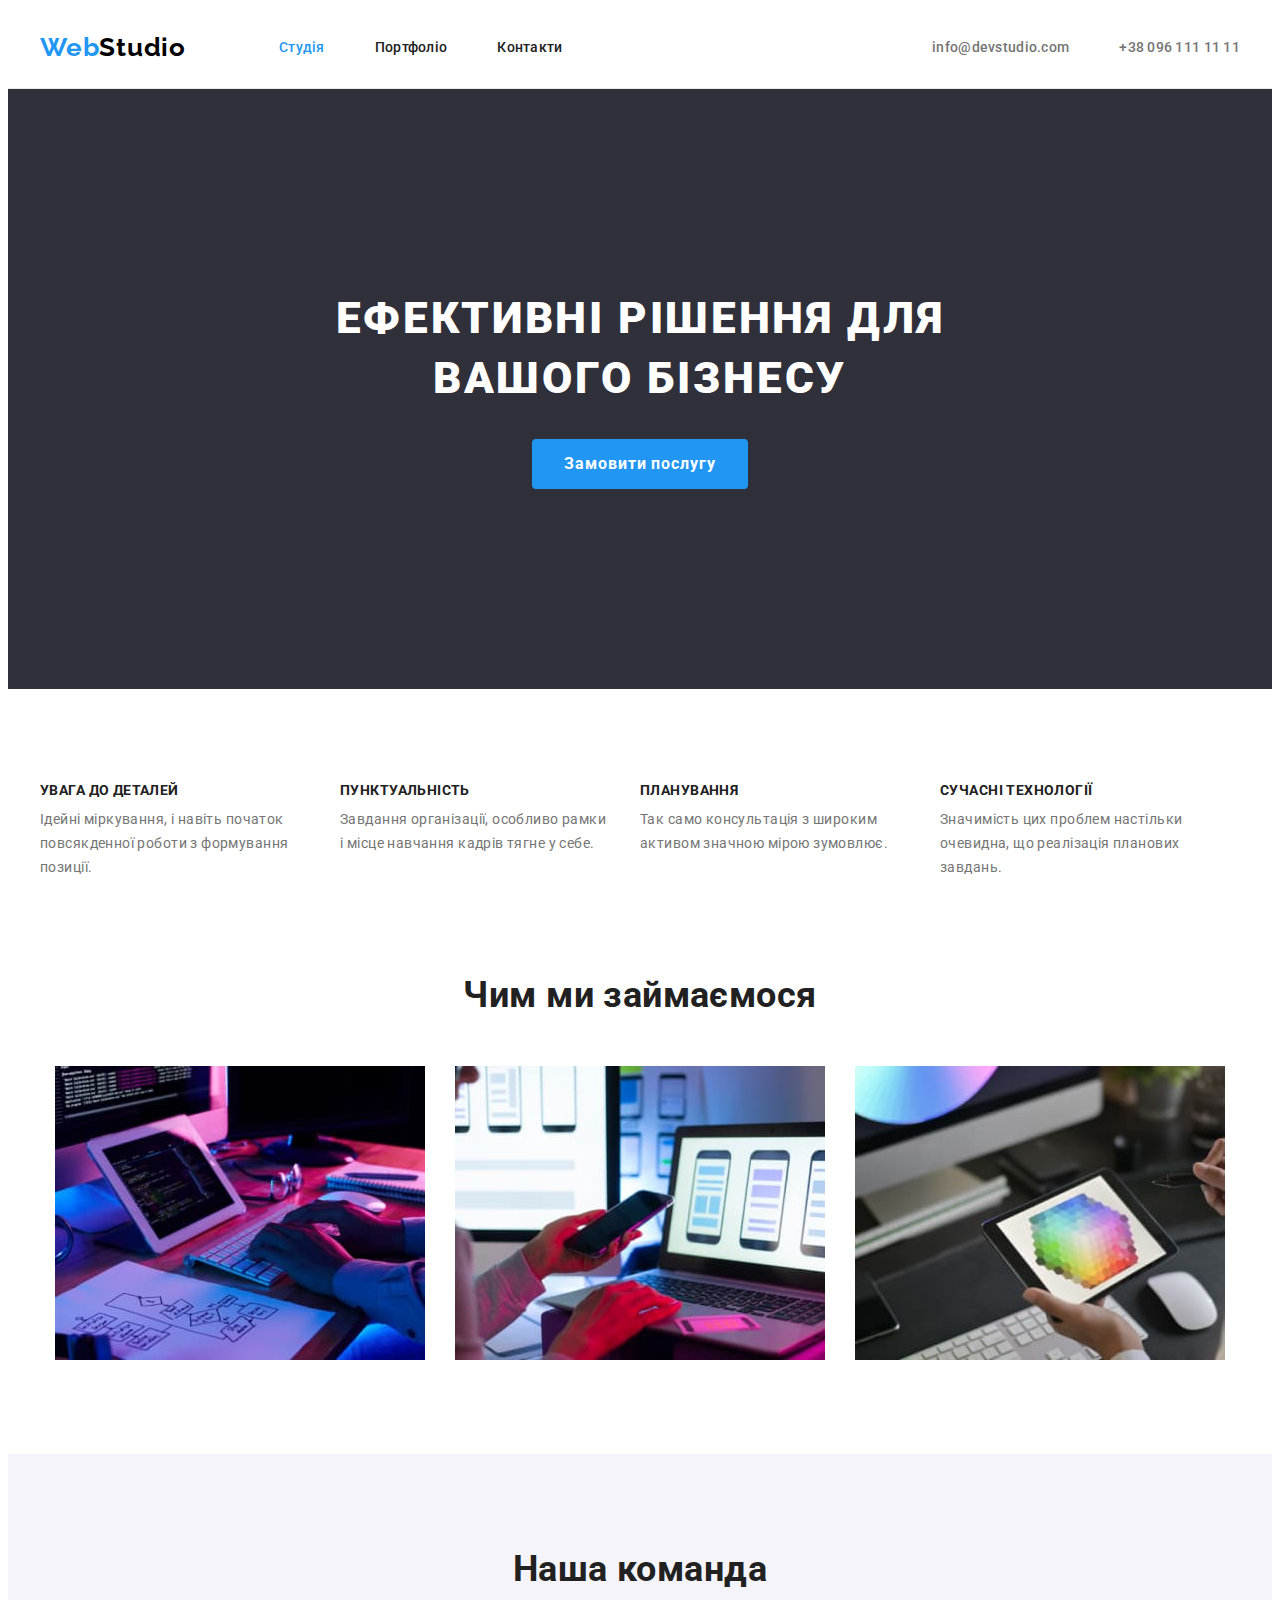
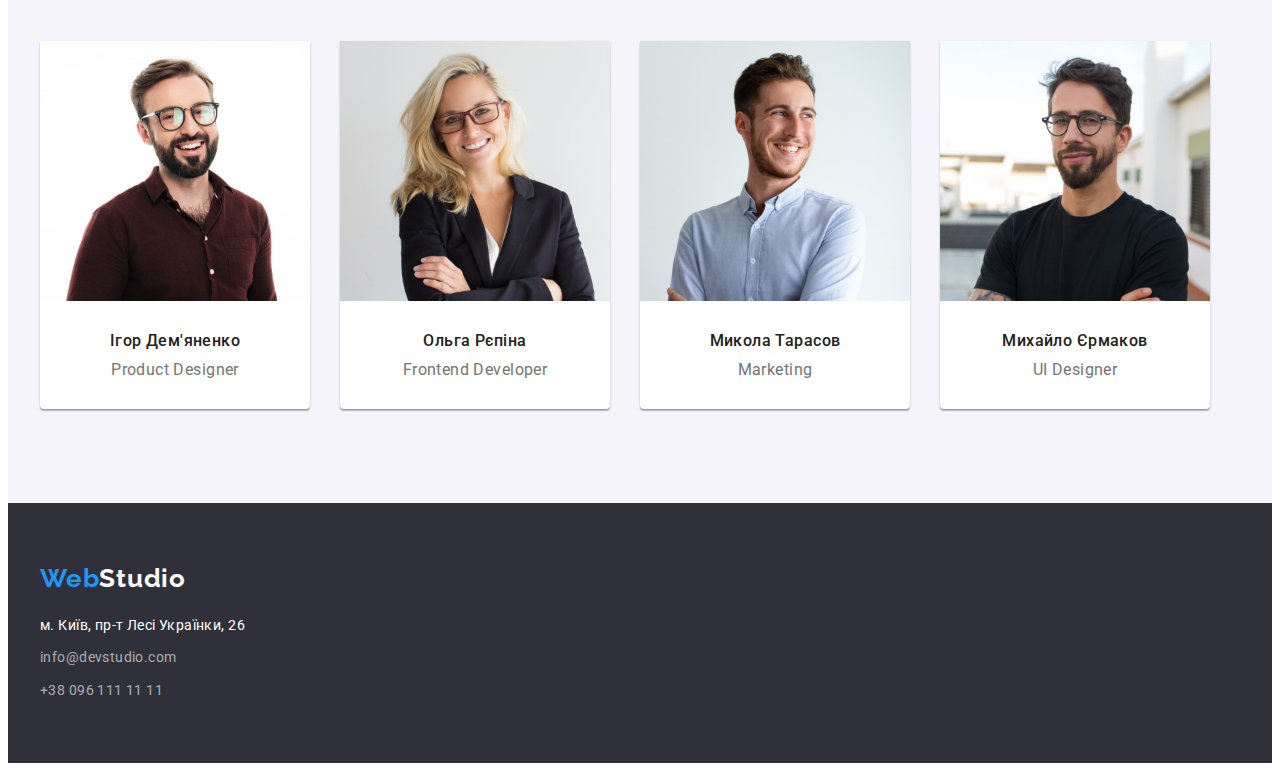
==== commit f6be0000: "final corrections" ====
--- a/index.html
+++ b/index.html
@@ -26,7 +26,7 @@
     <!--Шапка сайту-->
     <header class="header">
       <div class="container">
-        <nav clas="header-nav">
+        <nav class="header-nav">
           <a class="header-logo logo link" lang="en" href="./index.html"
             >Web<span class="accent">Studio</span></a
           >
